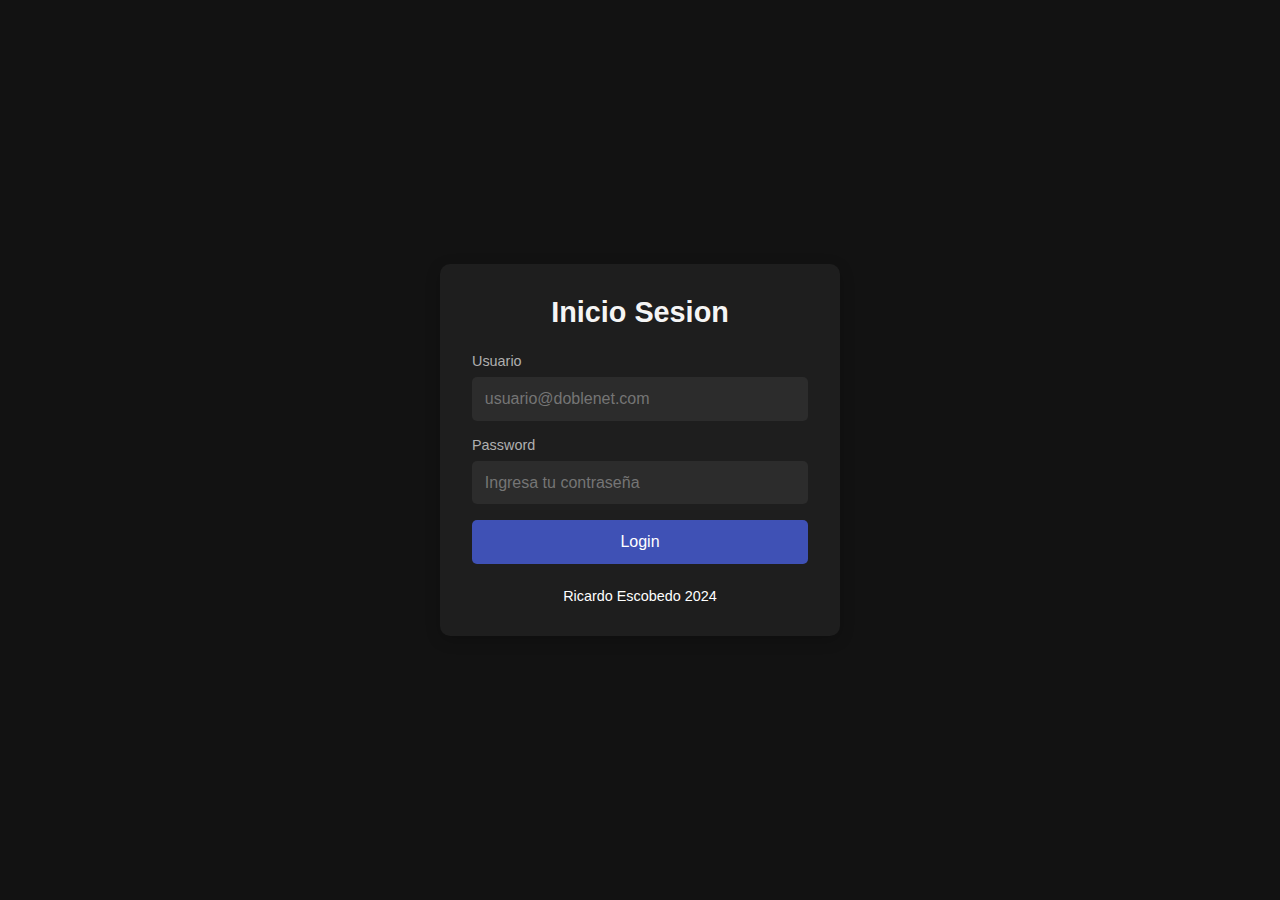
==== templates/login.html @ cc63a124 "0.0.1" ====
<!DOCTYPE html>
<html lang="en">
<head>
    <meta charset="UTF-8">
    <meta name="viewport" content="width=device-width, initial-scale=1.0">
    <title>Software Escobedo</title>
    <style>
        * {
            margin: 0;
            padding: 0;
            box-sizing: border-box;
        }

        body {
            font-family: Arial, sans-serif;
            display: flex;
            justify-content: center;
            align-items: center;
            height: 100vh;
            background: #121212;
            color: #fff;
            margin: 0;
        }

        .login-container {
            background: #1e1e1e;
            padding: 2rem;
            border-radius: 10px;
            box-shadow: 0 4px 15px rgba(0, 0, 0, 0.2);
            width: 100%;
            max-width: 400px;
        }

        .login-container h1 {
            text-align: center;
            margin-bottom: 1.5rem;
            font-size: 1.8rem;
            color: #f5f5f5;
        }

        .login-container form {
            display: flex;
            flex-direction: column;
        }

        .login-container form .input-group {
            margin-bottom: 1rem;
        }

        .login-container form .input-group label {
            display: block;
            margin-bottom: 0.5rem;
            font-size: 0.9rem;
            color: #b0b0b0;
        }

        .login-container form .input-group input {
            width: 100%;
            padding: 0.8rem;
            border: none;
            border-radius: 5px;
            background: #2c2c2c;
            color: #fff;
            font-size: 1rem;
        }

        .login-container form .input-group input:focus {
            outline: 2px solid #3f51b5;
        }

        .login-container form button {
            padding: 0.8rem;
            border: none;
            border-radius: 5px;
            background: #3f51b5;
            color: #fff;
            font-size: 1rem;
            cursor: pointer;
            transition: background 0.3s;
        }

        .login-container form button:hover {
            background: #303f9f;
        }

        .login-container .footer {
            text-align: center;
            margin-top: 1.5rem;
            font-size: 0.9rem;
        }

        .login-container .footer a {
            color: #3f51b5;
            text-decoration: none;
            transition: color 0.3s;
        }

        .login-container .footer a:hover {
            color: #303f9f;
        }

        @media (max-width: 480px) {
            .login-container {
                padding: 1.5rem;
            }

            .login-container h1 {
                font-size: 1.5rem;
            }

            .login-container form .input-group input {
                font-size: 0.9rem;
            }
        }
    </style>
</head>
<body>
    <div class="login-container">
        <h1>Inicio Sesion</h1>
        <form action="/" method="POST">
            <div class="input-group">
                <label for="username">Usuario</label>
                <input type="text" id="username" name="username" placeholder="usuario@doblenet.com" required>
            </div>
            <div class="input-group">
                <label for="password">Password</label>
                <input type="password" id="password" name="password" placeholder="Ingresa tu contraseña" required>
            </div>
            <button type="submit">Login</button>
        </form>
        
        <div class="footer">
            <p>Ricardo Escobedo 2024</p>
        </div>
    </div>
</body>
</html>
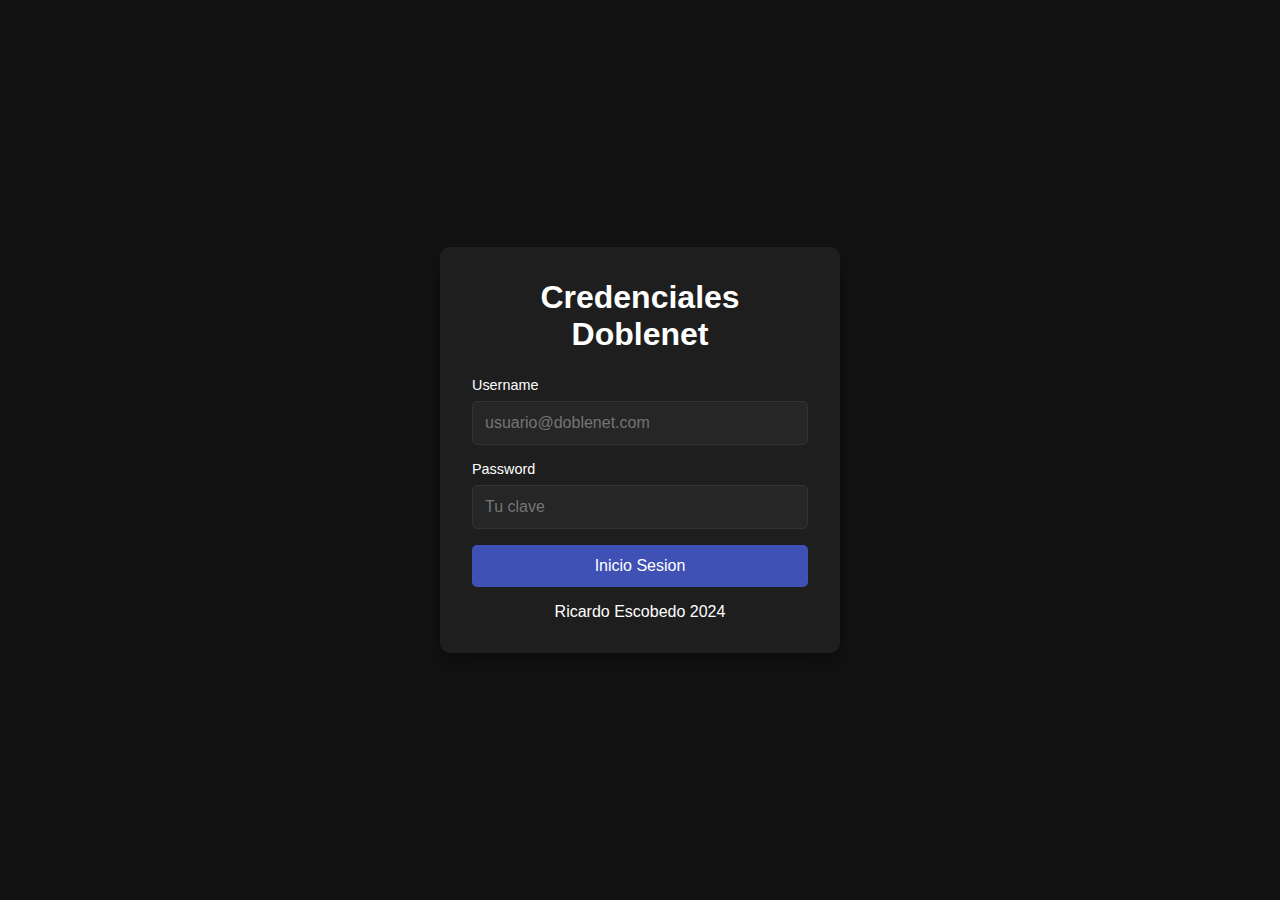
==== commit a67b196f: "v0.0.1" ====
--- a/templates/login.html
+++ b/templates/login.html
@@ -12,64 +12,60 @@
         }
 
         body {
-            font-family: Arial, sans-serif;
+            font-family: 'Arial', sans-serif;
             display: flex;
             justify-content: center;
             align-items: center;
             height: 100vh;
             background: #121212;
             color: #fff;
-            margin: 0;
         }
 
         .login-container {
             background: #1e1e1e;
+            border-radius: 10px;
+            box-shadow: 0 8px 20px rgba(0, 0, 0, 0.4);
             padding: 2rem;
-            border-radius: 10px;
-            box-shadow: 0 4px 15px rgba(0, 0, 0, 0.2);
             width: 100%;
             max-width: 400px;
+            animation: fadeIn 1s ease-in-out;
         }
 
         .login-container h1 {
             text-align: center;
             margin-bottom: 1.5rem;
-            font-size: 1.8rem;
-            color: #f5f5f5;
         }
 
-        .login-container form {
-            display: flex;
-            flex-direction: column;
-        }
-
-        .login-container form .input-group {
+        .form-group {
             margin-bottom: 1rem;
         }
 
-        .login-container form .input-group label {
+        .form-group label {
             display: block;
             margin-bottom: 0.5rem;
             font-size: 0.9rem;
-            color: #b0b0b0;
         }
 
-        .login-container form .input-group input {
+        .form-group input {
             width: 100%;
-            padding: 0.8rem;
-            border: none;
+            padding: 0.75rem;
             border-radius: 5px;
-            background: #2c2c2c;
+            border: 1px solid #333;
+            background: #262626;
             color: #fff;
             font-size: 1rem;
+            outline: none;
+            transition: border 0.3s;
         }
 
-        .login-container form .input-group input:focus {
-            outline: 2px solid #3f51b5;
+        .form-group input:focus {
+            border-color: #3f51b5;
         }
 
-        .login-container form button {
-            padding: 0.8rem;
+        .btn {
+            display: block;
+            width: 100%;
+            padding: 0.75rem;
             border: none;
             border-radius: 5px;
             background: #3f51b5;
@@ -79,36 +75,48 @@
             transition: background 0.3s;
         }
 
-        .login-container form button:hover {
-            background: #303f9f;
+        .btn:hover {
+            background: #5c6bc0;
         }
 
-        .login-container .footer {
+        .forgot-password {
             text-align: center;
-            margin-top: 1.5rem;
-            font-size: 0.9rem;
+            margin-top: 1rem;
         }
 
-        .login-container .footer a {
+        .forgot-password a {
             color: #3f51b5;
             text-decoration: none;
             transition: color 0.3s;
         }
 
-        .login-container .footer a:hover {
-            color: #303f9f;
+        .forgot-password a:hover {
+            color: #5c6bc0;
         }
 
-        @media (max-width: 480px) {
+        @keyframes fadeIn {
+            from {
+                opacity: 0;
+                transform: translateY(-20px);
+            }
+            to {
+                opacity: 1;
+                transform: translateY(0);
+            }
+        }
+
+        @media (max-width: 600px) {
             .login-container {
                 padding: 1.5rem;
             }
 
-            .login-container h1 {
-                font-size: 1.5rem;
+            .form-group input {
+                padding: 0.5rem;
+                font-size: 0.9rem;
             }
 
-            .login-container form .input-group input {
+            .btn {
+                padding: 0.5rem;
                 font-size: 0.9rem;
             }
         }
@@ -116,22 +124,21 @@
 </head>
 <body>
     <div class="login-container">
-        <h1>Inicio Sesion</h1>
+        <h1>Credenciales Doblenet</h1>
         <form action="/" method="POST">
-            <div class="input-group">
-                <label for="username">Usuario</label>
+            <div class="form-group">
+                <label for="Usuario">Username</label>
                 <input type="text" id="username" name="username" placeholder="usuario@doblenet.com" required>
             </div>
-            <div class="input-group">
-                <label for="password">Password</label>
-                <input type="password" id="password" name="password" placeholder="Ingresa tu contraseña" required>
+            <div class="form-group">
+                <label for="Contrasenia">Password</label>
+                <input type="password" id="password" name="password" placeholder="Tu clave" required>
             </div>
-            <button type="submit">Login</button>
+            <button type="submit" class="btn">Inicio Sesion</button>
+            <div class="forgot-password">
+                <p>Ricardo Escobedo 2024</p>
+            </div>
         </form>
-        
-        <div class="footer">
-            <p>Ricardo Escobedo 2024</p>
-        </div>
     </div>
 </body>
 </html>
